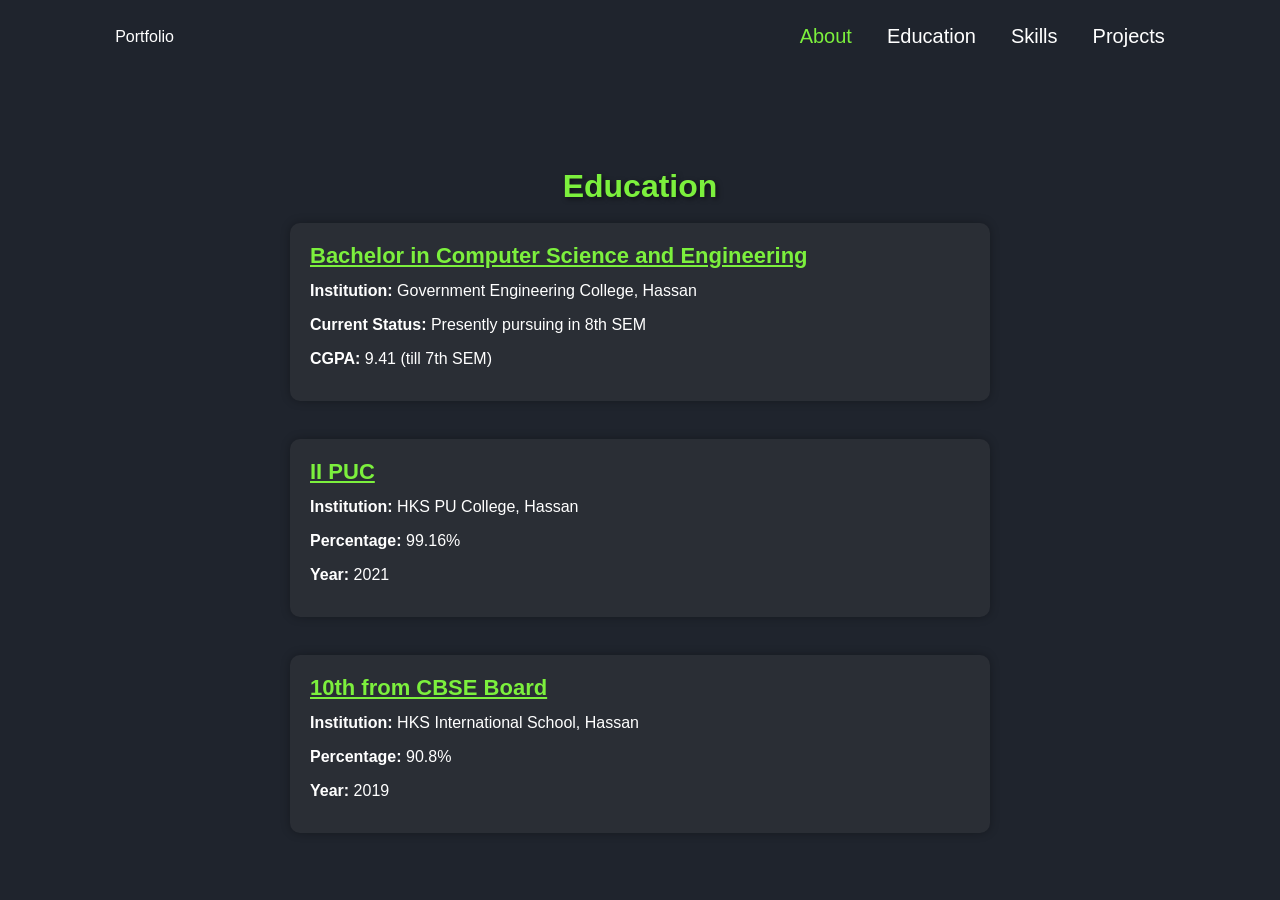
==== Educational.html @ c2605945 "first commit" ====
<!DOCTYPE html>
<html lang="en">
<head>
    <meta charset="UTF-8">
    <meta name="viewport" content="width=device-width, initial-scale=1.0">
    <title>Document</title>
    <link rel="stylesheet" href="education.css">
    <link href='https://unpkg.com/boxicons@2.1.4/css/boxicons.min.css' rel='stylesheet'>
</head>
<body class="Ed-body">

    <nav class="navbar">
        <a href="#" class="logo">Portfolio</a>
        <ul>
            <li class="active"><a href="./index.html">About</a></li>
            <li><a href="./Educational.html">Education</a></li>
            <li><a href="./skill.html">Skills</a></li>
            <li><a href="./project.html">Projects</a></li>
            
        </ul>
    </nav>

    <section id="education">
        <div class="container box">
            <h2>Education</h2>
            <br>
            <div class="education-item">
                <h3><u>Bachelor in Computer Science and Engineering</u></h3>
                <p><strong>Institution:</strong> Government Engineering College, Hassan</p>
                <p><strong>Current Status:</strong> Presently pursuing in 8th SEM</p>
                <p><strong>CGPA:</strong> 9.41 (till 7th SEM)</p>
            </div>
             <br>

            <div class="education-item">
                <h3><u>II PUC</u></h3>
                <p><strong>Institution:</strong> HKS PU College, Hassan</p>
                <p><strong>Percentage:</strong> 99.16%</p>
                <p><strong>Year:</strong> 2021</p>
            </div>
    <br>

            <div class="education-item">
                <h3><u>10th from CBSE Board</u></h3>
                <p><strong>Institution:</strong> HKS International School, Hassan</p>
                <p><strong>Percentage:</strong> 90.8%</p>
                <p><strong>Year:</strong> 2019</p>
            </div>
        </div>
    </section>
---- education.css ----
html, body {
    height: 100%; /* Ensures the elements stretch to the full viewport height */
    margin: 0;    /* Removes default margins */
    padding: 0;   /* Removes default padding */
    background-color: #1f242d; 
}

@import url('https://fonts.googleapis.com/css2?family=Poppins:wght@300;400;500;600;700;800;900&display=swap');

* {
    margin: 0;
    padding: 0;
    box-sizing: border-box;
    font-family: 'Poppins', sans-serif;
}

a{
    color: white;
    text-decoration: none;
}
.navbar {
    position: fixed;
    left: 0;
    width: 100%;
    padding: 25px 9%;
    display: flex;
    justify-content: space-between;
    align-items: center;
    z-index: 100;
    opacity: 1;
    animation: show-content 0.0s ease-in-out forwards;
    background-color: #1f242d;
}

@keyframes show-content {
    100% {
        visibility: visible;
        opacity: 1;
    }
}

.navbar.logo {
    font-size: 30px;
    font-weight: 700;
}
.navbar ul {
    display: flex;
}
.navbar ul li {
    list-style: none;
    margin-left: 35px;
}
.navbar ul li a {
    font-size: 20px;
    font-weight: 500;
    transition: .5s;
}
.navbar ul li:hover a,
.navbar ul li.active a {
    color: #7cf03d;
}

/* Education Section */
#education {
    display: flex;
    flex-direction: column;
    align-items: center;
    justify-content: center;
    min-height: 100vh;
    background-color: #1f242d;
    color: white;
    padding: 150px 30px 30px; /* Added padding to avoid navbar overlap */
    gap: 20px;
    opacity: 0;
    animation: fadeIn 2s forwards;
}

@keyframes fadeIn {
    0% {
        opacity: 0;
        transform: translateY(20px);
    }
    100% {
        opacity: 1;
        transform: translateY(0);
    }
}

.container.box {
    display: flex;
    flex-direction: column;
    align-items: center;
    justify-content: center;
    width: 80%;
    margin: 0 auto;
}

h2 {
    color: #7cf03d;
    font-size: xx-large;
    text-shadow: 2px 2px 5px rgba(0, 0, 0, 0.5);
    animation: glow 3.5s infinite;
    text-align: center;
}

@keyframes glow {
    0% {
        text-shadow: 2px 2px 5px rgba(0, 0, 0, 0.5), 0 0 5px #7cf03d, 0 0 10px #7cf03d;
    }
    50% {
        text-shadow: 2px 2px 5px rgba(0, 0, 0, 0.5), 0 0 10px #7cf03d, 0 0 20px #7cf03d;
    }
    100% {
        text-shadow: 2px 2px 5px rgba(0, 0, 0, 0.5), 0 0 5px #7cf03d, 0 0 10px #7cf03d;
    }
}

.education-item {
    background-color: #2a2e35;
    border-radius: 10px;
    padding: 20px;
    margin-bottom: 20px;
    box-shadow: 0 0 10px rgba(0, 0, 0, 0.3);
    width: 80%;
    max-width: 700px;
    text-align: left;
    transition: transform 0.3s, box-shadow 0.3s;
}

.education-item:hover {
    transform: scale(1.05);
    box-shadow: 0 0 15px #7cf03d;
}

.education-item h3 {
    font-size: 22px;
    font-weight: 600;
    color: #7cf03d;
    margin-bottom: 10px;
}

.education-item p {
    font-size: 16px;
    color: white;
    margin-bottom: 10px;
    line-height: 1.5;
}

/* Responsive Design */
@media (max-width: 1024px) {
    .navbar {
        padding: 25px 5%; /* Adjust padding for smaller screens */
    }

    .navbar ul li {
        margin-left: 15px; /* Decrease the margin for smaller screens */
    }

    .navbar ul li a {
        font-size: 18px; /* Reduce font size */
    }

    h2 {
        font-size: 1.5rem; /* Smaller font size for h2 */
    }

    .education-item {
        width: 100%; /* Make education item take full width */
    }
}

@media (max-width: 768px) {
    .navbar ul {
        flex-direction: column; /* Stack navbar items vertically on smaller screens */
        align-items: center;
    }

    .navbar ul li {
        margin-left: 0; /* Remove left margin when stacked */
        margin-bottom: 15px; /* Add margin between navbar items */
    }

    .navbar ul li a {
        font-size: 18px; /* Smaller font size */
    }

    .container.box {
        width: 90%; /* Adjust box width */
    }

    h2 {
        font-size: 1.25rem; /* Adjust the font size */
    }

    .education-item {
        width: 100%; /* Full width for education items */
    }
}

@media (max-width: 480px) {
    .navbar ul li a {
        font-size: 16px; /* Further reduce font size for very small screens */
    }

    h2 {
        font-size: 1rem; /* Further reduce the font size */
    }
}
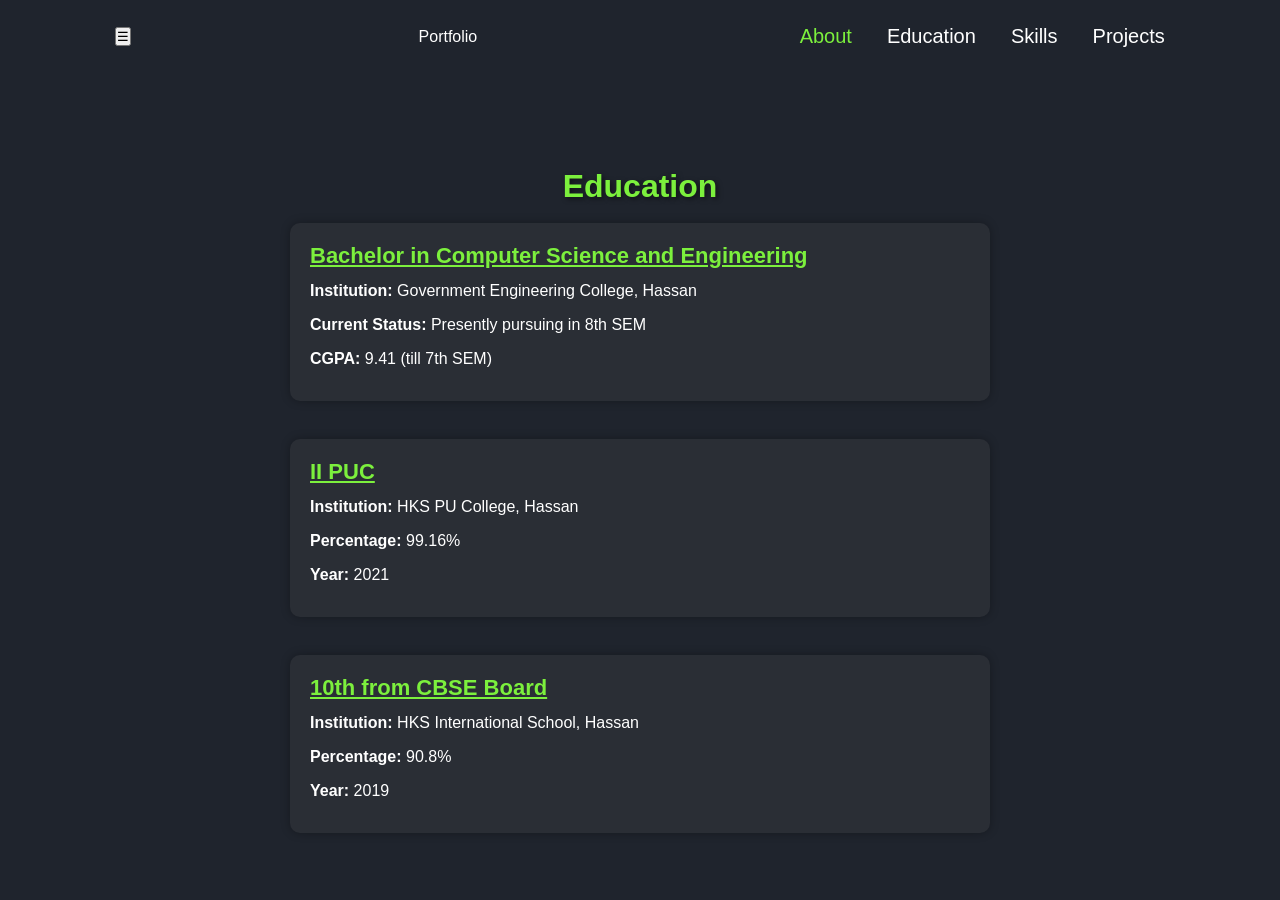
==== commit 6d8937f4: "message" ====
--- a/Educational.html
+++ b/Educational.html
@@ -5,11 +5,14 @@
     <meta name="viewport" content="width=device-width, initial-scale=1.0">
     <title>Document</title>
     <link rel="stylesheet" href="education.css">
+    <link rel="stylesheet" href="responsive.css">
     <link href='https://unpkg.com/boxicons@2.1.4/css/boxicons.min.css' rel='stylesheet'>
 </head>
 <body class="Ed-body">
 
     <nav class="navbar">
+        <button class="menu-toggle" onclick="toggleMenu()">☰</button>
+
         <a href="#" class="logo">Portfolio</a>
         <ul>
             <li class="active"><a href="./index.html">About</a></li>
@@ -48,3 +51,12 @@
             </div>
         </div>
     </section>
+    <script>
+        function toggleMenu() {
+            const navList = document.querySelector('nav.navbar ul');
+            navList.classList.toggle('show');
+        }
+    </script>
+    
+</body>
+</html>
--- a/responsive.css
+++ b/responsive.css
@@ -0,0 +1,37 @@
+/* Base adjustments for smaller screens */
+@media (max-width: 768px) {
+    nav.navbar {
+        flex-direction: column;
+        align-items: flex-start;
+        padding: 10px;
+    }
+
+    nav.navbar .logo {
+        margin-bottom: 10px;
+    }
+
+    nav.navbar ul {
+        display: none;
+        flex-direction: column;
+        width: 100%;
+        background-color: #111; /* Or match your navbar background */
+        padding: 10px 0;
+    }
+
+    nav.navbar ul.show {
+        display: flex;
+    }
+
+    nav.navbar ul li {
+        margin: 10px 20px;
+    }
+
+    .menu-toggle {
+        display: block;
+        font-size: 24px;
+        cursor: pointer;
+        color: white;
+        background: none;
+        border: none;
+    }
+}
